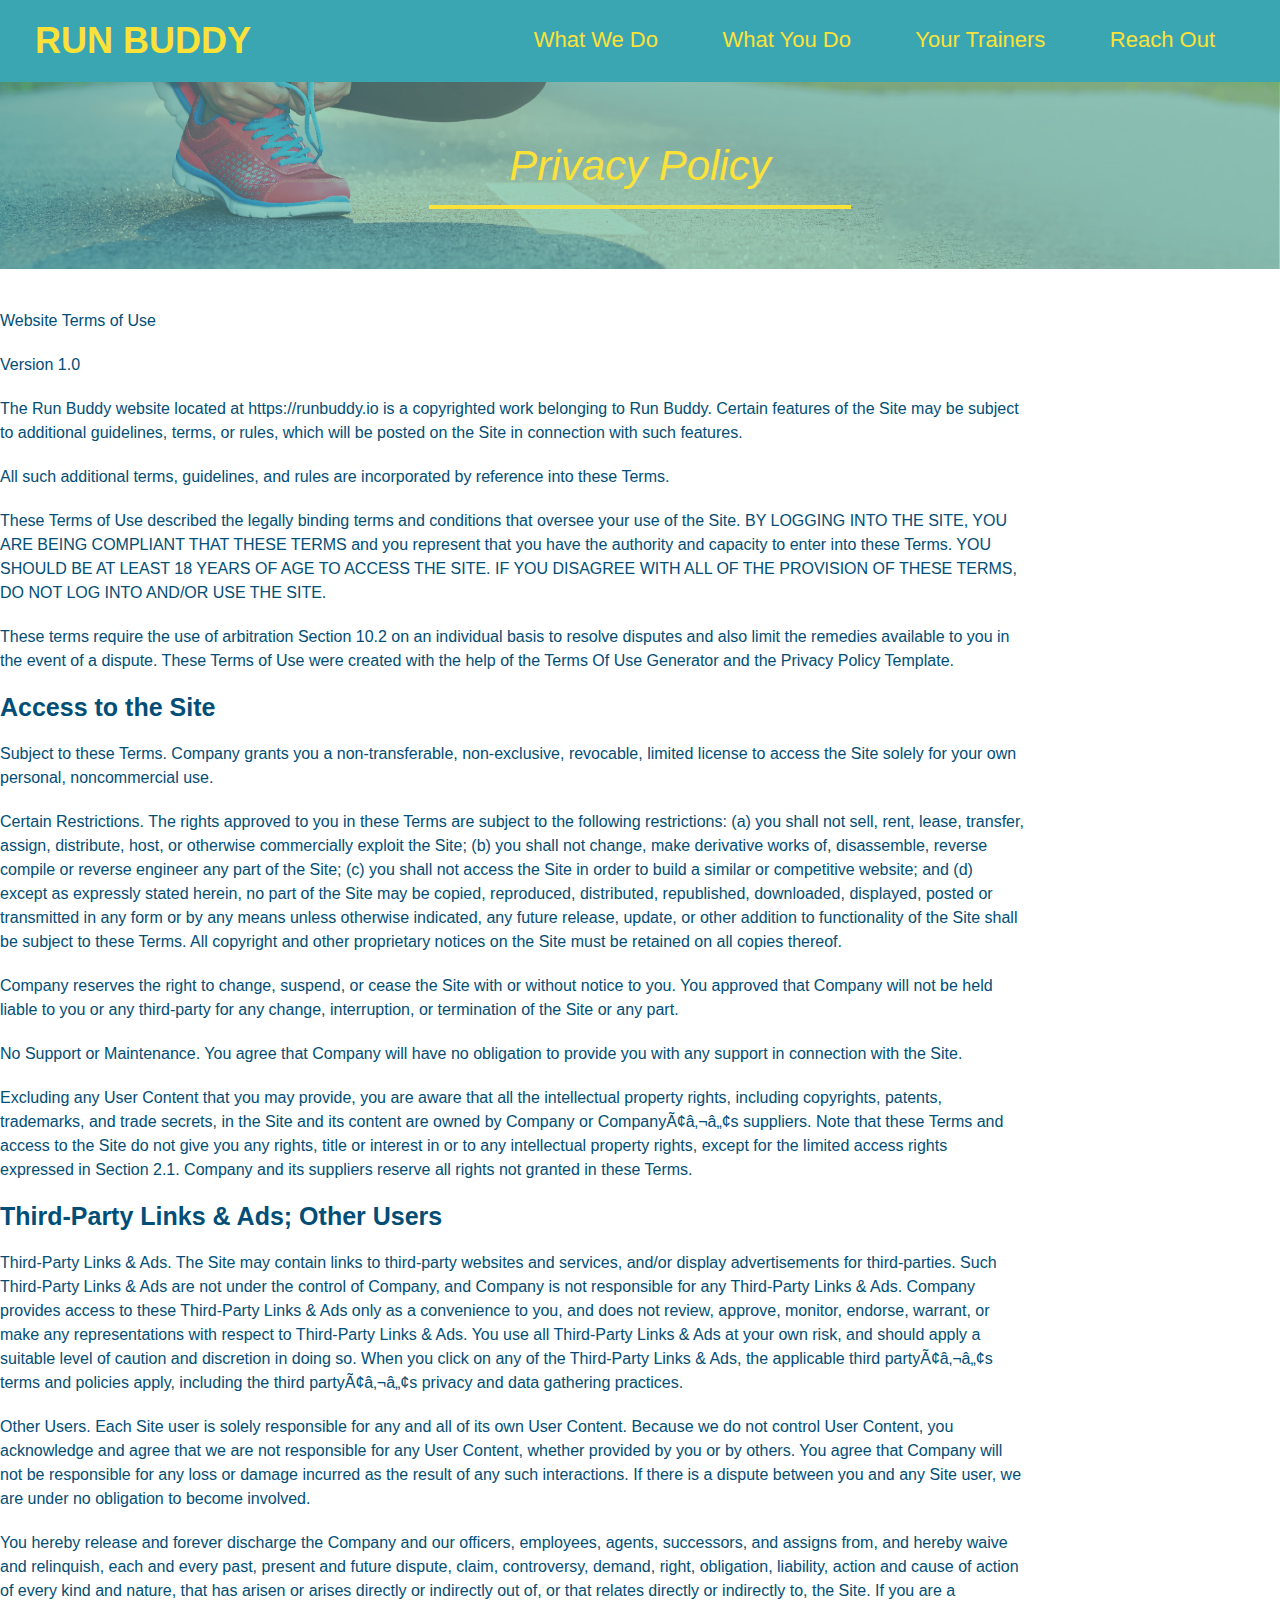
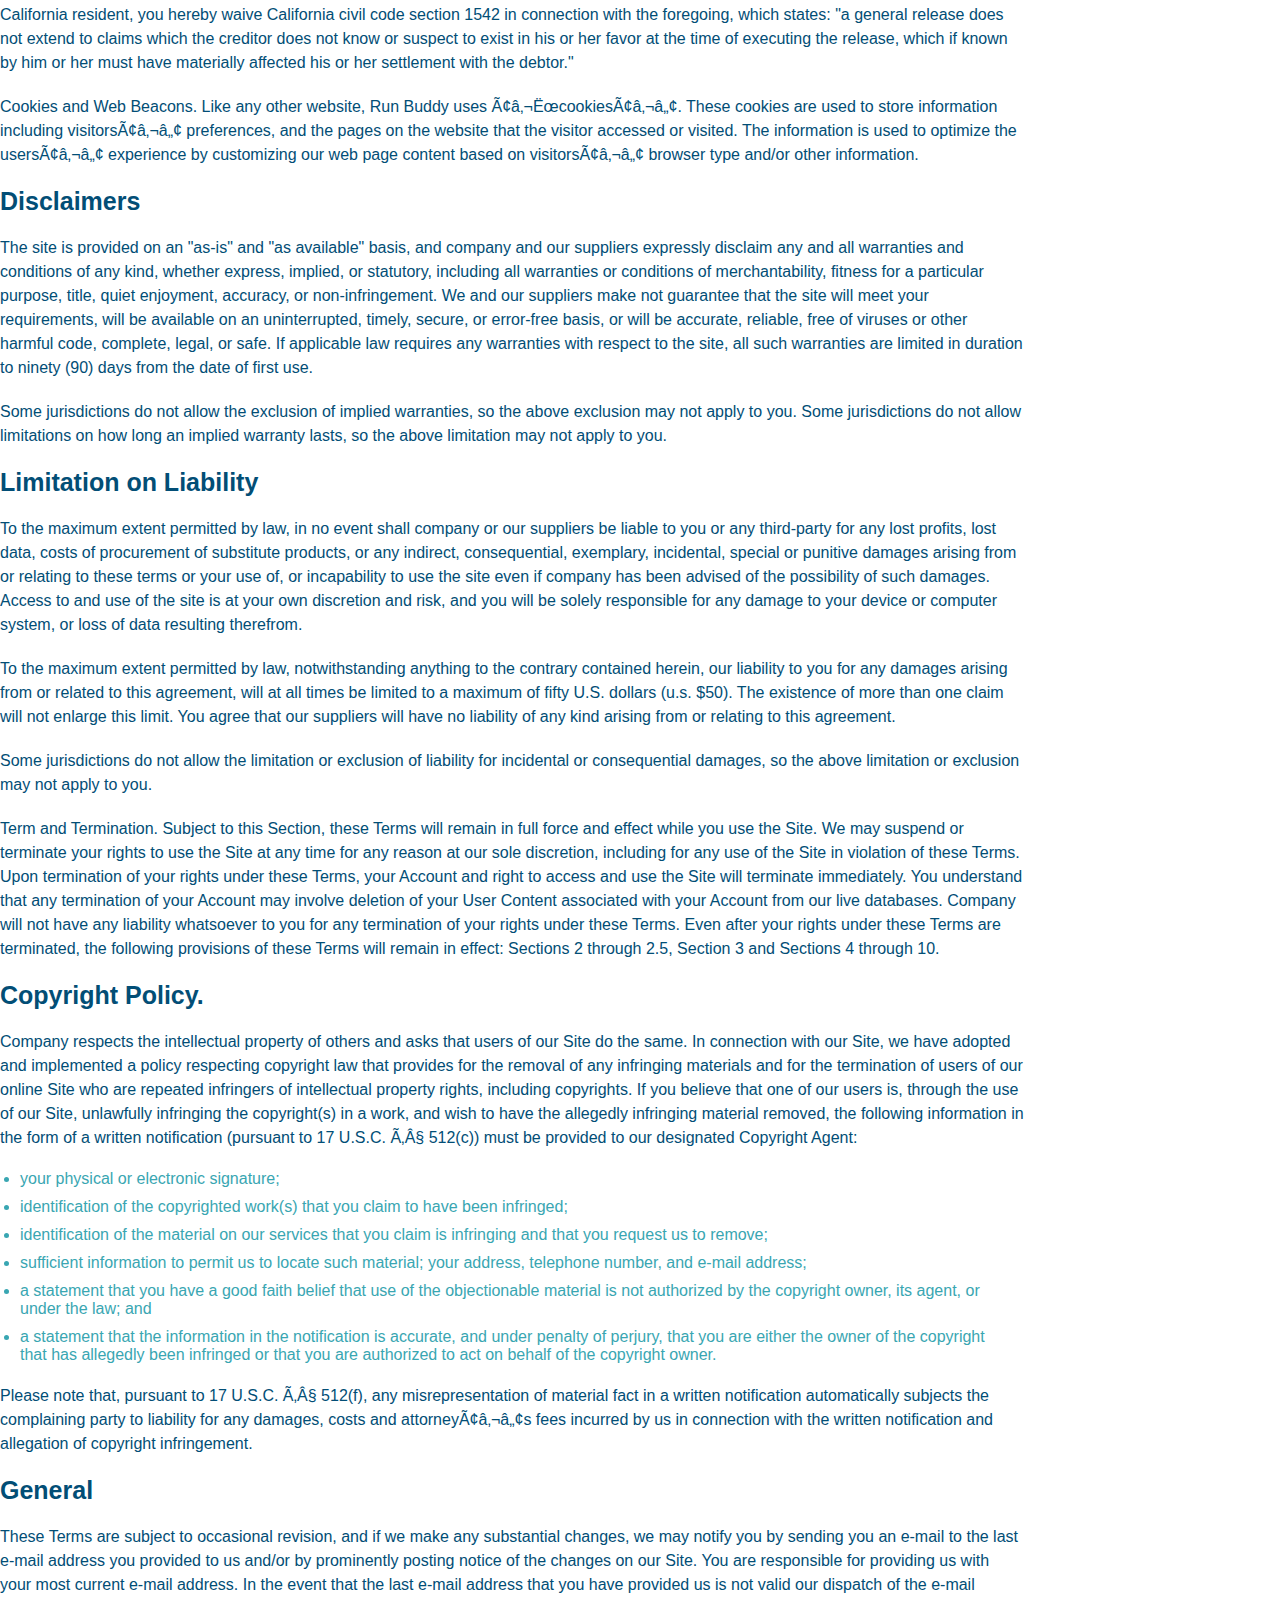
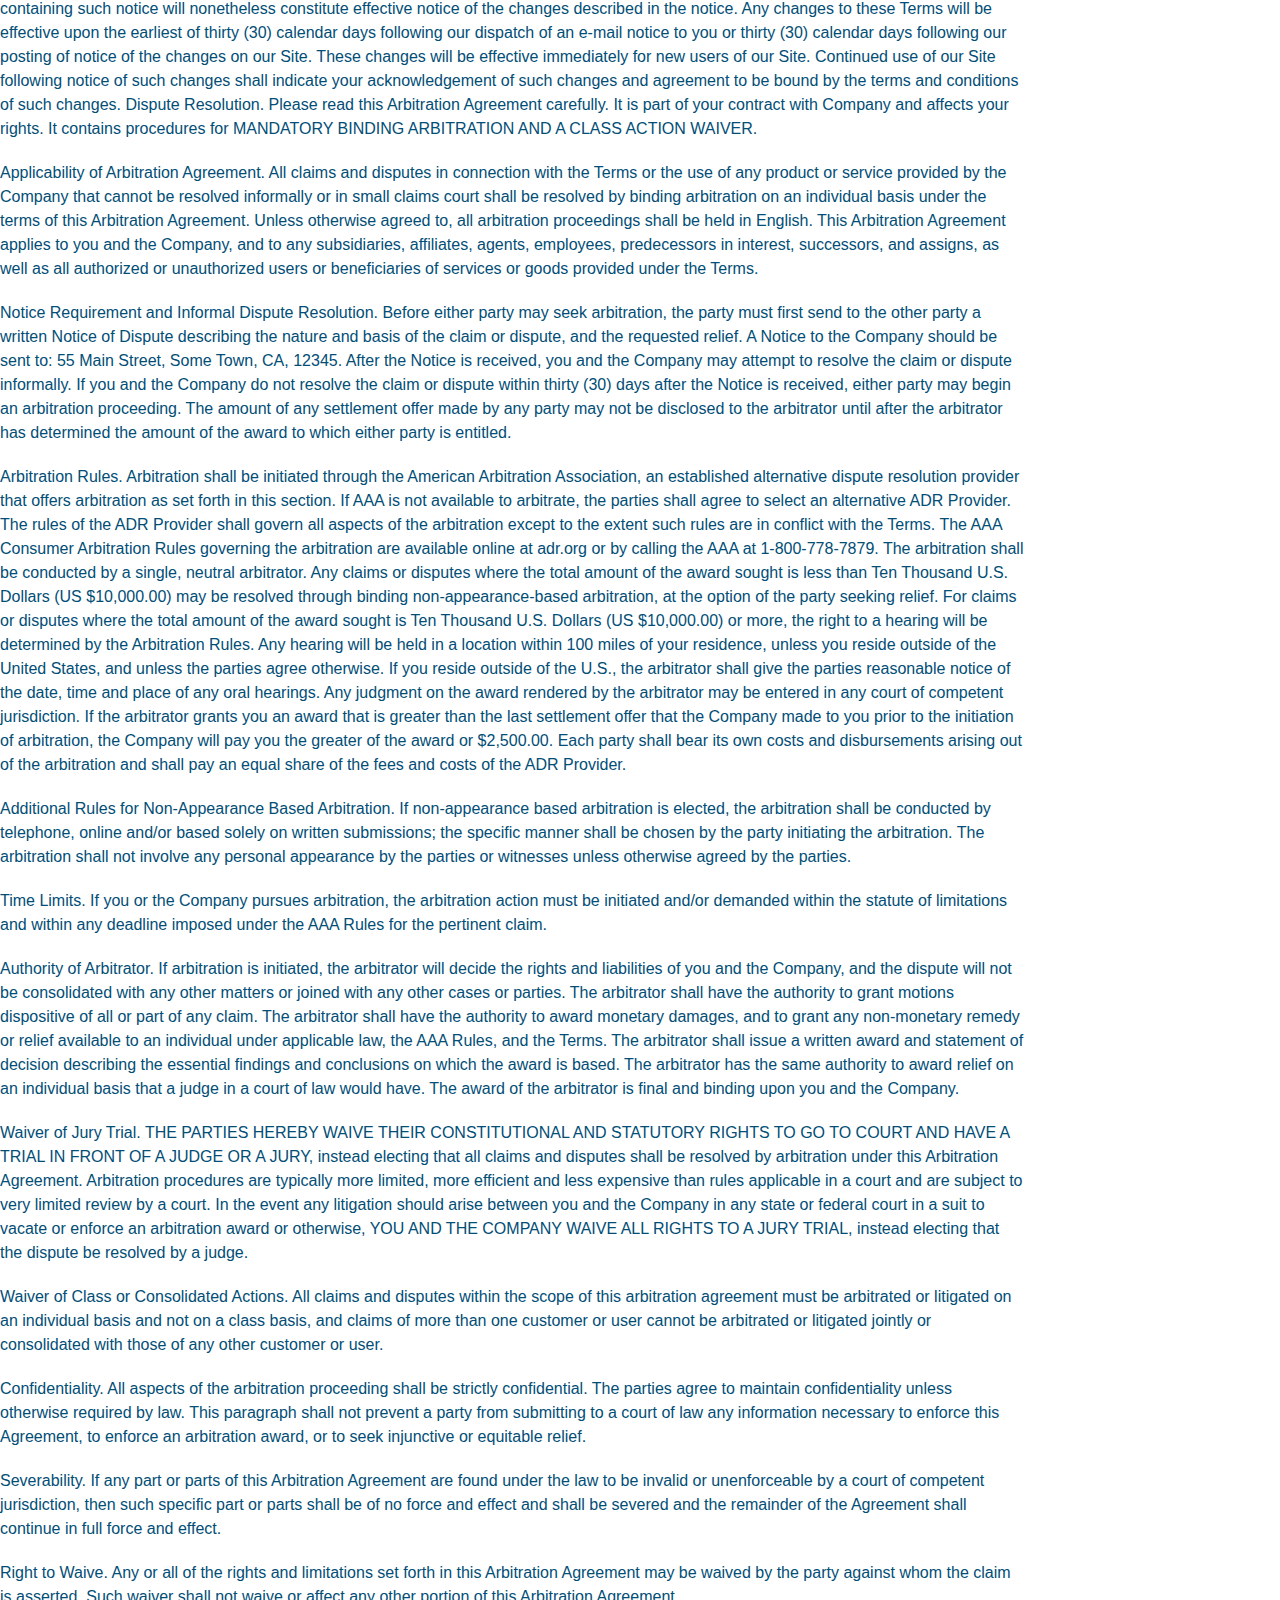
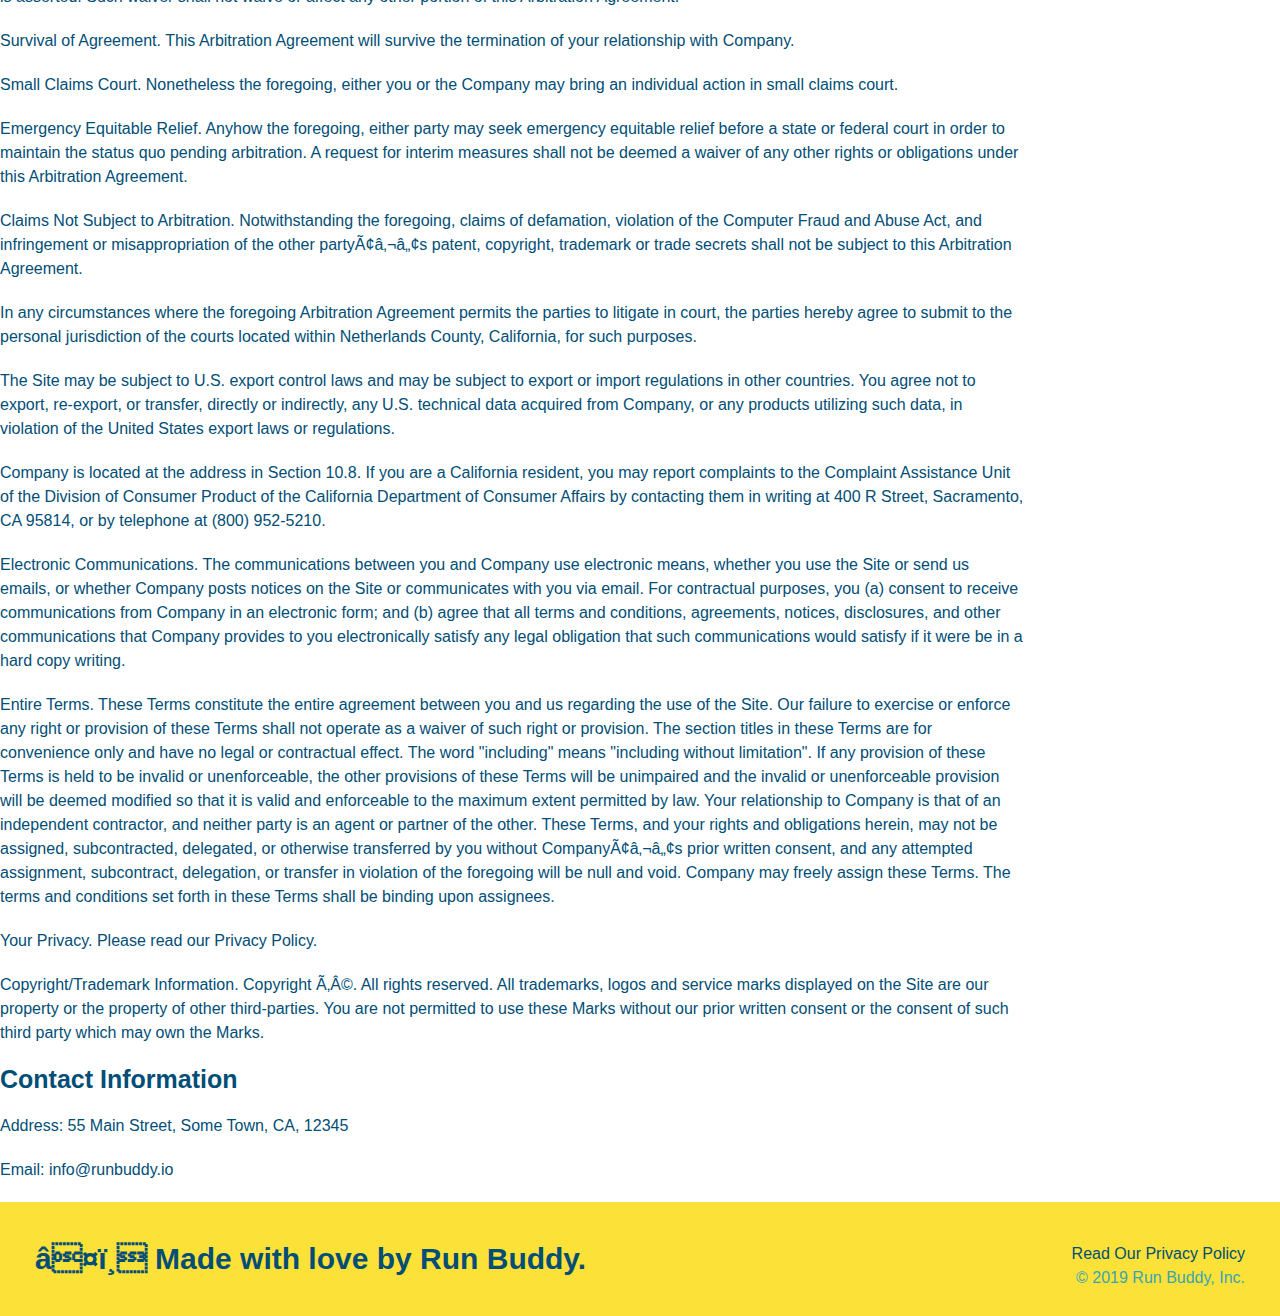
==== privacy-policy.html @ 1b24c674 "privacy policy" ====
<!DOCTYPE html>
<html lang="en">
    <head>
        <link rel="stylesheet" href="./assets/css/style.css" />
        <link rel="stylesheet" href="./assets/css/secondary-styles.css" />
        <meta charset="URF-8" />
        <title>Pirvacy Policy - Run Buddy</title>
    </head>
    <body>
        <header>
    
            <h1>
                <a href="/"> RUN BUDDY</a>
            </h1>
    
            <nav>
                <!-- Unordered list element -->
                <ul>
                    <!--list item element -->
                    <li>
                        <!-- Anchor element -->
                        <a href="./index.html#what-we-do">What We Do</a>
                    </li>
    
                    <li>
                        <a href="./index.html#what-you-do">What You Do</a>
                    </li>
    
                    <li>
                        <a href="./index.html#your-trainers">Your Trainers</a>
                    </li>
    
                    <li>
                        <a href="./index.html#reach-out">Reach Out</a>
                    </li>
    
                </ul>
    
            </nav>
    
        </header> 
        <section class="hero">
            <h2 class="page-title">
                Privacy Policy
            </h2>
        </section>

        <article class="secondary-content">   
      <p>
        Website Terms of Use
      </p>

      <p>
        Version 1.0
      </p>

      <p>
        The Run Buddy website located at https://runbuddy.io is a copyrighted work belonging to Run Buddy. Certain
        features of the Site may be subject to additional guidelines, terms, or rules, which will be posted on the Site
        in connection with such features.
      </p>

      <p>
        All such additional terms, guidelines, and rules are incorporated by reference into these Terms.
      </p>

      <p>
        These Terms of Use described the legally binding terms and conditions that oversee your use of the Site. BY
        LOGGING INTO THE SITE, YOU ARE BEING COMPLIANT THAT THESE TERMS and you represent that you have the authority
        and capacity to enter into these Terms. YOU SHOULD BE AT LEAST 18 YEARS OF AGE TO ACCESS THE SITE. IF YOU
        DISAGREE WITH ALL OF THE PROVISION OF THESE TERMS, DO NOT LOG INTO AND/OR USE THE SITE.
      </p>

      <p>
        These terms require the use of arbitration Section 10.2 on an individual basis to resolve disputes and also
        limit the remedies available to you in the event of a dispute. These Terms of Use were created with the help of
        the Terms Of Use Generator and the Privacy Policy Template.
      </p>

      <h3>
        Access to the Site
      </h3>

      <p>
        Subject to these Terms. Company grants you a non-transferable, non-exclusive, revocable, limited license to
        access the Site solely for your own personal, noncommercial use.
      </p>

      <p>
        Certain Restrictions. The rights approved to you in these Terms are subject to the following restrictions: (a)
        you shall not sell, rent, lease, transfer, assign, distribute, host, or otherwise commercially exploit the Site;
        (b) you shall not change, make derivative works of, disassemble, reverse compile or reverse engineer any part of
        the Site; (c) you shall not access the Site in order to build a similar or competitive website; and (d) except
        as expressly stated herein, no part of the Site may be copied, reproduced, distributed, republished, downloaded,
        displayed, posted or transmitted in any form or by any means unless otherwise indicated, any future release,
        update, or other addition to functionality of the Site shall be subject to these Terms. All copyright and other
        proprietary notices on the Site must be retained on all copies thereof.
      </p>

      <p>
        Company reserves the right to change, suspend, or cease the Site with or without notice to you. You approved
        that Company will not be held liable to you or any third-party for any change, interruption, or termination of
        the Site or any part.
      </p>

      <p>
        No Support or Maintenance. You agree that Company will have no obligation to provide you with any support in
        connection with the Site.
      </p>

      <p>
        Excluding any User Content that you may provide, you are aware that all the intellectual property rights,
        including copyrights, patents, trademarks, and trade secrets, in the Site and its content are owned by Company
        or Companyâ€™s suppliers. Note that these Terms and access to the Site do not give you any rights, title or
        interest in or to any intellectual property rights, except for the limited access rights expressed in Section
        2.1. Company and its suppliers reserve all rights not granted in these Terms.
      </p>

      <h3>
        Third-Party Links & Ads; Other Users
      </h3>

      <p>
        Third-Party Links & Ads. The Site may contain links to third-party websites and services, and/or display
        advertisements for third-parties. Such Third-Party Links & Ads are not under the control of Company, and Company
        is not responsible for any Third-Party Links & Ads. Company provides access to these Third-Party Links & Ads
        only as a convenience to you, and does not review, approve, monitor, endorse, warrant, or make any
        representations with respect to Third-Party Links & Ads. You use all Third-Party Links & Ads at your own risk,
        and should apply a suitable level of caution and discretion in doing so. When you click on any of the
        Third-Party Links & Ads, the applicable third partyâ€™s terms and policies apply, including the third partyâ€™s
        privacy and data gathering practices.
      </p>

      <p>
        Other Users. Each Site user is solely responsible for any and all of its own User Content. Because we do not
        control User Content, you acknowledge and agree that we are not responsible for any User Content, whether
        provided by you or by others. You agree that Company will not be responsible for any loss or damage incurred as
        the result of any such interactions. If there is a dispute between you and any Site user, we are under no
        obligation to become involved.
      </p>

      <p>
        You hereby release and forever discharge the Company and our officers, employees, agents, successors, and
        assigns from, and hereby waive and relinquish, each and every past, present and future dispute, claim,
        controversy, demand, right, obligation, liability, action and cause of action of every kind and nature, that has
        arisen or arises directly or indirectly out of, or that relates directly or indirectly to, the Site. If you are
        a California resident, you hereby waive California civil code section 1542 in connection with the foregoing,
        which states: "a general release does not extend to claims which the creditor does not know or suspect to exist
        in his or her favor at the time of executing the release, which if known by him or her must have materially
        affected his or her settlement with the debtor."
      </p>

      <p>
        Cookies and Web Beacons. Like any other website, Run Buddy uses â€˜cookiesâ€™. These cookies are used to store
        information including visitorsâ€™ preferences, and the pages on the website that the visitor accessed or visited.
        The information is used to optimize the usersâ€™ experience by customizing our web page content based on visitorsâ€™
        browser type and/or other information.
      </p>

      <h3>
        Disclaimers
      </h3>

      <p>
        The site is provided on an "as-is" and "as available" basis, and company and our suppliers expressly disclaim
        any and all warranties and conditions of any kind, whether express, implied, or statutory, including all
        warranties or conditions of merchantability, fitness for a particular purpose, title, quiet enjoyment, accuracy,
        or non-infringement. We and our suppliers make not guarantee that the site will meet your requirements, will be
        available on an uninterrupted, timely, secure, or error-free basis, or will be accurate, reliable, free of
        viruses or other harmful code, complete, legal, or safe. If applicable law requires any warranties with respect
        to the site, all such warranties are limited in duration to ninety (90) days from the date of first use.
      </p>

      <p>
        Some jurisdictions do not allow the exclusion of implied warranties, so the above exclusion may not apply to
        you. Some jurisdictions do not allow limitations on how long an implied warranty lasts, so the above limitation
        may not apply to you.
      </p>

      <h3>
        Limitation on Liability
      </h3>

      <p>
        To the maximum extent permitted by law, in no event shall company or our suppliers be liable to you or any
        third-party for any lost profits, lost data, costs of procurement of substitute products, or any indirect,
        consequential, exemplary, incidental, special or punitive damages arising from or relating to these terms or
        your use of, or incapability to use the site even if company has been advised of the possibility of such
        damages. Access to and use of the site is at your own discretion and risk, and you will be solely responsible
        for any damage to your device or computer system, or loss of data resulting therefrom.
      </p>

      <p>
        To the maximum extent permitted by law, notwithstanding anything to the contrary contained herein, our liability
        to you for any damages arising from or related to this agreement, will at all times be limited to a maximum of
        fifty U.S. dollars (u.s. $50). The existence of more than one claim will not enlarge this limit. You agree that
        our suppliers will have no liability of any kind arising from or relating to this agreement.
      </p>

      <p>
        Some jurisdictions do not allow the limitation or exclusion of liability for incidental or consequential
        damages, so the above limitation or exclusion may not apply to you.
      </p>

      <p>
        Term and Termination. Subject to this Section, these Terms will remain in full force and effect while you use
        the Site. We may suspend or terminate your rights to use the Site at any time for any reason at our sole
        discretion, including for any use of the Site in violation of these Terms. Upon termination of your rights under
        these Terms, your Account and right to access and use the Site will terminate immediately. You understand that
        any termination of your Account may involve deletion of your User Content associated with your Account from our
        live databases. Company will not have any liability whatsoever to you for any termination of your rights under
        these Terms. Even after your rights under these Terms are terminated, the following provisions of these Terms
        will remain in effect: Sections 2 through 2.5, Section 3 and Sections 4 through 10.
      </p>

      <h3>
        Copyright Policy.
      </h3>

      <p>
        Company respects the intellectual property of others and asks that users of our Site do the same. In connection
        with our Site, we have adopted and implemented a policy respecting copyright law that provides for the removal
        of any infringing materials and for the termination of users of our online Site who are repeated infringers of
        intellectual property rights, including copyrights. If you believe that one of our users is, through the use of
        our Site, unlawfully infringing the copyright(s) in a work, and wish to have the allegedly infringing material
        removed, the following information in the form of a written notification (pursuant to 17 U.S.C. Â§ 512(c)) must
        be provided to our designated Copyright Agent:
      </p>

      <ul>
        <li>
          your physical or electronic signature;
        </li>
        <li>
          identification of the copyrighted work(s) that you claim to have been infringed;
        </li>
        <li>
          identification of the material on our services that you claim is infringing and that you request us to remove;
        </li>
        <li>
          sufficient information to permit us to locate such material; your address, telephone number, and e-mail
          address;
        </li>
        <li>
          a statement that you have a good faith belief that use of the objectionable material is not authorized by the
          copyright owner, its agent, or under the law; and
        </li>
        <li>
          a statement that the information in the notification is accurate, and under penalty of perjury, that you are
          either the owner of the copyright that has allegedly been infringed or that you are authorized to act on
          behalf of the copyright owner.
        </li>
      </ul>

      <p>
        Please note that, pursuant to 17 U.S.C. Â§ 512(f), any misrepresentation of material fact in a written
        notification automatically subjects the complaining party to liability for any damages, costs and attorneyâ€™s
        fees incurred by us in connection with the written notification and allegation of copyright infringement.
      </p>

      <h3>
        General
      </h3>

      <p>
        These Terms are subject to occasional revision, and if we make any substantial changes, we may notify you by
        sending you an e-mail to the last e-mail address you provided to us and/or by prominently posting notice of the
        changes on our Site. You are responsible for providing us with your most current e-mail address. In the event
        that the last e-mail address that you have provided us is not valid our dispatch of the e-mail containing such
        notice will nonetheless constitute effective notice of the changes described in the notice. Any changes to these
        Terms will be effective upon the earliest of thirty (30) calendar days following our dispatch of an e-mail
        notice to you or thirty (30) calendar days following our posting of notice of the changes on our Site. These
        changes will be effective immediately for new users of our Site. Continued use of our Site following notice of
        such changes shall indicate your acknowledgement of such changes and agreement to be bound by the terms and
        conditions of such changes. Dispute Resolution. Please read this Arbitration Agreement carefully. It is part of
        your contract with Company and affects your rights. It contains procedures for MANDATORY BINDING ARBITRATION AND
        A CLASS ACTION WAIVER.
      </p>

      <p>
        Applicability of Arbitration Agreement. All claims and disputes in connection with the Terms or the use of any
        product or service provided by the Company that cannot be resolved informally or in small claims court shall be
        resolved by binding arbitration on an individual basis under the terms of this Arbitration Agreement. Unless
        otherwise agreed to, all arbitration proceedings shall be held in English. This Arbitration Agreement applies to
        you and the Company, and to any subsidiaries, affiliates, agents, employees, predecessors in interest,
        successors, and assigns, as well as all authorized or unauthorized users or beneficiaries of services or goods
        provided under the Terms.
      </p>

      <p>
        Notice Requirement and Informal Dispute Resolution. Before either party may seek arbitration, the party must
        first send to the other party a written Notice of Dispute describing the nature and basis of the claim or
        dispute, and the requested relief. A Notice to the Company should be sent to: 55 Main Street, Some Town, CA,
        12345. After the Notice is received, you and the Company may attempt to resolve the claim or dispute informally.
        If you and the Company do not resolve the claim or dispute within thirty (30) days after the Notice is received,
        either party may begin an arbitration proceeding. The amount of any settlement offer made by any party may not
        be disclosed to the arbitrator until after the arbitrator has determined the amount of the award to which either
        party is entitled.
      </p>

      <p>
        Arbitration Rules. Arbitration shall be initiated through the American Arbitration Association, an established
        alternative dispute resolution provider that offers arbitration as set forth in this section. If AAA is not
        available to arbitrate, the parties shall agree to select an alternative ADR Provider. The rules of the ADR
        Provider shall govern all aspects of the arbitration except to the extent such rules are in conflict with the
        Terms. The AAA Consumer Arbitration Rules governing the arbitration are available online at adr.org or by
        calling the AAA at 1-800-778-7879. The arbitration shall be conducted by a single, neutral arbitrator. Any
        claims or disputes where the total amount of the award sought is less than Ten Thousand U.S. Dollars (US
        $10,000.00) may be resolved through binding non-appearance-based arbitration, at the option of the party seeking
        relief. For claims or disputes where the total amount of the award sought is Ten Thousand U.S. Dollars (US
        $10,000.00) or more, the right to a hearing will be determined by the Arbitration Rules. Any hearing will be
        held in a location within 100 miles of your residence, unless you reside outside of the United States, and
        unless the parties agree otherwise. If you reside outside of the U.S., the arbitrator shall give the parties
        reasonable notice of the date, time and place of any oral hearings. Any judgment on the award rendered by the
        arbitrator may be entered in any court of competent jurisdiction. If the arbitrator grants you an award that is
        greater than the last settlement offer that the Company made to you prior to the initiation of arbitration, the
        Company will pay you the greater of the award or $2,500.00. Each party shall bear its own costs and
        disbursements arising out of the arbitration and shall pay an equal share of the fees and costs of the ADR
        Provider.
      </p>

      <p>
        Additional Rules for Non-Appearance Based Arbitration. If non-appearance based arbitration is elected, the
        arbitration shall be conducted by telephone, online and/or based solely on written submissions; the specific
        manner shall be chosen by the party initiating the arbitration. The arbitration shall not involve any personal
        appearance by the parties or witnesses unless otherwise agreed by the parties.
      </p>

      <p>
        Time Limits. If you or the Company pursues arbitration, the arbitration action must be initiated and/or demanded
        within the statute of limitations and within any deadline imposed under the AAA Rules for the pertinent claim.
      </p>

      <p>
        Authority of Arbitrator. If arbitration is initiated, the arbitrator will decide the rights and liabilities of
        you and the Company, and the dispute will not be consolidated with any other matters or joined with any other
        cases or parties. The arbitrator shall have the authority to grant motions dispositive of all or part of any
        claim. The arbitrator shall have the authority to award monetary damages, and to grant any non-monetary remedy
        or relief available to an individual under applicable law, the AAA Rules, and the Terms. The arbitrator shall
        issue a written award and statement of decision describing the essential findings and conclusions on which the
        award is based. The arbitrator has the same authority to award relief on an individual basis that a judge in a
        court of law would have. The award of the arbitrator is final and binding upon you and the Company.
      </p>

      <p>
        Waiver of Jury Trial. THE PARTIES HEREBY WAIVE THEIR CONSTITUTIONAL AND STATUTORY RIGHTS TO GO TO COURT AND HAVE
        A TRIAL IN FRONT OF A JUDGE OR A JURY, instead electing that all claims and disputes shall be resolved by
        arbitration under this Arbitration Agreement. Arbitration procedures are typically more limited, more efficient
        and less expensive than rules applicable in a court and are subject to very limited review by a court. In the
        event any litigation should arise between you and the Company in any state or federal court in a suit to vacate
        or enforce an arbitration award or otherwise, YOU AND THE COMPANY WAIVE ALL RIGHTS TO A JURY TRIAL, instead
        electing that the dispute be resolved by a judge.
      </p>

      <p>
        Waiver of Class or Consolidated Actions. All claims and disputes within the scope of this arbitration agreement
        must be arbitrated or litigated on an individual basis and not on a class basis, and claims of more than one
        customer or user cannot be arbitrated or litigated jointly or consolidated with those of any other customer or
        user.
      </p>

      <p>
        Confidentiality. All aspects of the arbitration proceeding shall be strictly confidential. The parties agree to
        maintain confidentiality unless otherwise required by law. This paragraph shall not prevent a party from
        submitting to a court of law any information necessary to enforce this Agreement, to enforce an arbitration
        award, or to seek injunctive or equitable relief.
      </p>

      <p>
        Severability. If any part or parts of this Arbitration Agreement are found under the law to be invalid or
        unenforceable by a court of competent jurisdiction, then such specific part or parts shall be of no force and
        effect and shall be severed and the remainder of the Agreement shall continue in full force and effect.
      </p>

      <p>
        Right to Waive. Any or all of the rights and limitations set forth in this Arbitration Agreement may be waived
        by the party against whom the claim is asserted. Such waiver shall not waive or affect any other portion of this
        Arbitration Agreement.
      </p>

      <p>
        Survival of Agreement. This Arbitration Agreement will survive the termination of your relationship with
        Company.
      </p>

      <p>
        Small Claims Court. Nonetheless the foregoing, either you or the Company may bring an individual action in small
        claims court.
      </p>

      <p>
        Emergency Equitable Relief. Anyhow the foregoing, either party may seek emergency equitable relief before a
        state or federal court in order to maintain the status quo pending arbitration. A request for interim measures
        shall not be deemed a waiver of any other rights or obligations under this Arbitration Agreement.
      </p>

      <p>
        Claims Not Subject to Arbitration. Notwithstanding the foregoing, claims of defamation, violation of the
        Computer Fraud and Abuse Act, and infringement or misappropriation of the other partyâ€™s patent, copyright,
        trademark or trade secrets shall not be subject to this Arbitration Agreement.
      </p>

      <p>
        In any circumstances where the foregoing Arbitration Agreement permits the parties to litigate in court, the
        parties hereby agree to submit to the personal jurisdiction of the courts located within Netherlands County,
        California, for such purposes.
      </p>

      <p>
        The Site may be subject to U.S. export control laws and may be subject to export or import regulations in other
        countries. You agree not to export, re-export, or transfer, directly or indirectly, any U.S. technical data
        acquired from Company, or any products utilizing such data, in violation of the United States export laws or
        regulations.
      </p>

      <p>
        Company is located at the address in Section 10.8. If you are a California resident, you may report complaints
        to the Complaint Assistance Unit of the Division of Consumer Product of the California Department of Consumer
        Affairs by contacting them in writing at 400 R Street, Sacramento, CA 95814, or by telephone at (800) 952-5210.
      </p>

      <p>
        Electronic Communications. The communications between you and Company use electronic means, whether you use the
        Site or send us emails, or whether Company posts notices on the Site or communicates with you via email. For
        contractual purposes, you (a) consent to receive communications from Company in an electronic form; and (b)
        agree that all terms and conditions, agreements, notices, disclosures, and other communications that Company
        provides to you electronically satisfy any legal obligation that such communications would satisfy if it were be
        in a hard copy writing.
      </p>

      <p>
        Entire Terms. These Terms constitute the entire agreement between you and us regarding the use of the Site. Our
        failure to exercise or enforce any right or provision of these Terms shall not operate as a waiver of such right
        or provision. The section titles in these Terms are for convenience only and have no legal or contractual
        effect. The word "including" means "including without limitation". If any provision of these Terms is held to be
        invalid or unenforceable, the other provisions of these Terms will be unimpaired and the invalid or
        unenforceable provision will be deemed modified so that it is valid and enforceable to the maximum extent
        permitted by law. Your relationship to Company is that of an independent contractor, and neither party is an
        agent or partner of the other. These Terms, and your rights and obligations herein, may not be assigned,
        subcontracted, delegated, or otherwise transferred by you without Companyâ€™s prior written consent, and any
        attempted assignment, subcontract, delegation, or transfer in violation of the foregoing will be null and void.
        Company may freely assign these Terms. The terms and conditions set forth in these Terms shall be binding upon
        assignees.
      </p>

      <p>
        Your Privacy. Please read our Privacy Policy.
      </p>

      <p>
        Copyright/Trademark Information. Copyright Â©. All rights reserved. All trademarks, logos and service marks
        displayed on the Site are our property or the property of other third-parties. You are not permitted to use
        these Marks without our prior written consent or the consent of such third party which may own the Marks.
      </p>

      <h3>
        Contact Information
      </h3>

      <p>
        Address: 55 Main Street, Some Town, CA, 12345
      </p>

      <p>
        Email: info@runbuddy.io
      </p>
        </article>
    
        <footer>
            <h2>❤️ Made with love by Run Buddy.</h2>
    
            <div>
                <a>Read Our Privacy Policy</a><br />
                &copy; 2019 Run Buddy, Inc.
            </div>
        </footer>
    </body>
</html>
---- assets/css/style.css ----
* {
    margin: 0;
    padding: 0;
    box-sizing: border-box;
}

body {
    color: #39a6b2;
    font-family: Helvetica, Arial, sans-serif;
  }

  header {
      padding: 20px 35px;
      background-color: #39a6b2;
  }

  header h1 {
      font-weight: bold;
      font-size: 36px;
      color: #fce138;
      margin: 0;
      display: inline;
    
  }

  header a {
      color: #fce138
  }

  header a {
    text-decoration: none;
    color: #fce138;
  }

  header nav {
    float: right;
    margin: 7px 0;
  }

  header nav ul li {
      display: inline;
  }
  header nav ul li a {
      margin: 0 30px;
      font-weight: lighter;
      font-size: 22px
  }

  header h1 {
      font-weight: bold;
      font-size: 36px;
      color: #fce138;
      margin: 0;
      display: inline;
  }

  footer {
      background: #fce138;
      width: 100%;
      padding: 40px 35px;
  }

  footer h2 {
      display: inline;
      color: #024e76;
      font-size: 30px;
      margin: 0;
  }

  footer div {
    float: right;
    line-height: 1.5;
    text-align: right;
  }

  footer a {
      color: #024e76;
  }

  section {
      padding: 60px;
  }

/* Hero Style Start */
.hero {
    background-image: url("../images/hero-bg.jpg");
    height: 600px;
    background-size: cover;
    background-position: center;
    position: relative;

  }

  /* Hero Style End */
  
  .hero-form {
      border: 3px solid #024e76;
      background-color: #fce138;
      padding: 20px;
      width: 500px;
      color: #024e76;
      position: absolute;
      bottom: 120px;
      right: 140px;
  }

  .hero-form h3 {
      font-size: 24px;
      margin: 0;
  }

  .hero-form p {
      margin: 5px 0 15px 0;
  }

  .hero-form p {
      margin: 5px 0 15px 0;
  }

  .form-input {
      border: 1px solid #024e76;
      display: block;
      padding: 7px 15px;
      font-size: 16px;
      color: #024e76;
      width: 100%;
      margin-bottom: 15px;
  }

  .hero-form label {
      margin: 0 5px;
  }

  .hero-form button {
      color: #fce138;
      background-color: #024e76;
      border: none;
      padding: 10px 20px;
      font-size: 16px;
  }
  .intro {
      text-align: center;
  }
  .section-title {
    font-size: 55px;
    color: #024e76;
    margin-bottom: 35px;
    padding: 0 100px 20px 100px;
    display: inline-block;
    border-bottom: 3px solid;
  }
  
  .primary-border {
    border-color: #fce138;
  }
  
  .secondary-border {
    border-color: #39a6b2;
  }

  .intro p {
      line-height: 1.7;
      color: #39a6b2;
      width: 80%;
      font-size: 20px;
      margin: 0 auto;
  }

  .steps {
      text-align: center;
      background: #fce138;
  }

  .steps div {
      margin-bottom 80px;
  }
  
  .steps img {
      width: 15%;
      margin: 10px 0;
  }

  .steps h3 {
      color: #024e76;
      font-size: 46px;
      margin-top: 10px;
  }

  .steps p {
      color:#39a6b2;
      font-size: 23px;
  }

  .steps span {
      font-size: 38px;
  }

  .trainers {
      text-align: center;
  }
  .trainer {
      width: 900px;
      margin: 0 auto 30px auto;
      background: #024e76;
      color: #fce138;
      overflow: auto;
  }
  .trainer img {
      width: 35%;
      float: left;
  }
  .trainer-bio {
      padding: 35px;
      float: left;
      width: 65%;
  }

  .text-left {
      text-align: left;
  }

  .text-right {
      text-align: right;
  }
  .trainer-bio h3 {
      font-size: 32px;
      margin-bottom: 8px;
  }
  .trianer-bio h4 {
      font-weight: normal;
      font-size: 26px;
      margin-bottom: 25px;
  }

  .trainer-bio p {
      font-size: 17px;
      line-height: 1.3;
  }

  .contact {
      background-color: #024e76;
      text-align: center;
  }

  .contact h2{
      color: #fce138;
  }

  .contact-info iframe {
      width: 400px;
      height: 400px;
  }

  .contact-info div {
    width: 410px;
    display: inline-block;
    vertical-align: top;
    text-align: left;
    margin: 30px 0 0 60px;
    color: white;
  }
  .contact-info h3 {
    color: #fce138;
    font-size: 32px;
  }
  
  .contact-info p, .contact-info address {
    margin: 20px 0;
    line-height: 1.5;
    font-size: 20px;
    font-style: normal;
  }
  
  .contact-info a {
    color: #fce138;
  }
  
  /* REACH OUT STYLES END */
---- assets/css/secondary-styles.css ----
.hero {
    background-position: bottom;
    height: auto;
    text-align: center;
    margin-bottom: 40px;
}

.page-title {
    color: #fce138;
    display: inline-block;
    border-bottom: 4px solid;
    padding: 0 80px 15px 80px;
    font-weight: normal;
    font-size: 42px;
    font-style: italic;
}

.secondary-content {
    width: 80%;
    margin: 0;
    color: #024e76;
}

.secondary-content h3 {
    font-size: 25px;
    margin: 20px 0 20px 0;
}

.secondary-content p {
    font-size: 16px;
    line-height: 1.5;
    margin: 20px 0 20px 0;

}

.secondary-content ul {
    margin: 15px 20px 15px 20px;

}

.secondary-content li {
    color: #39a6b2;
    margin: 10px 0 10px 0;
}
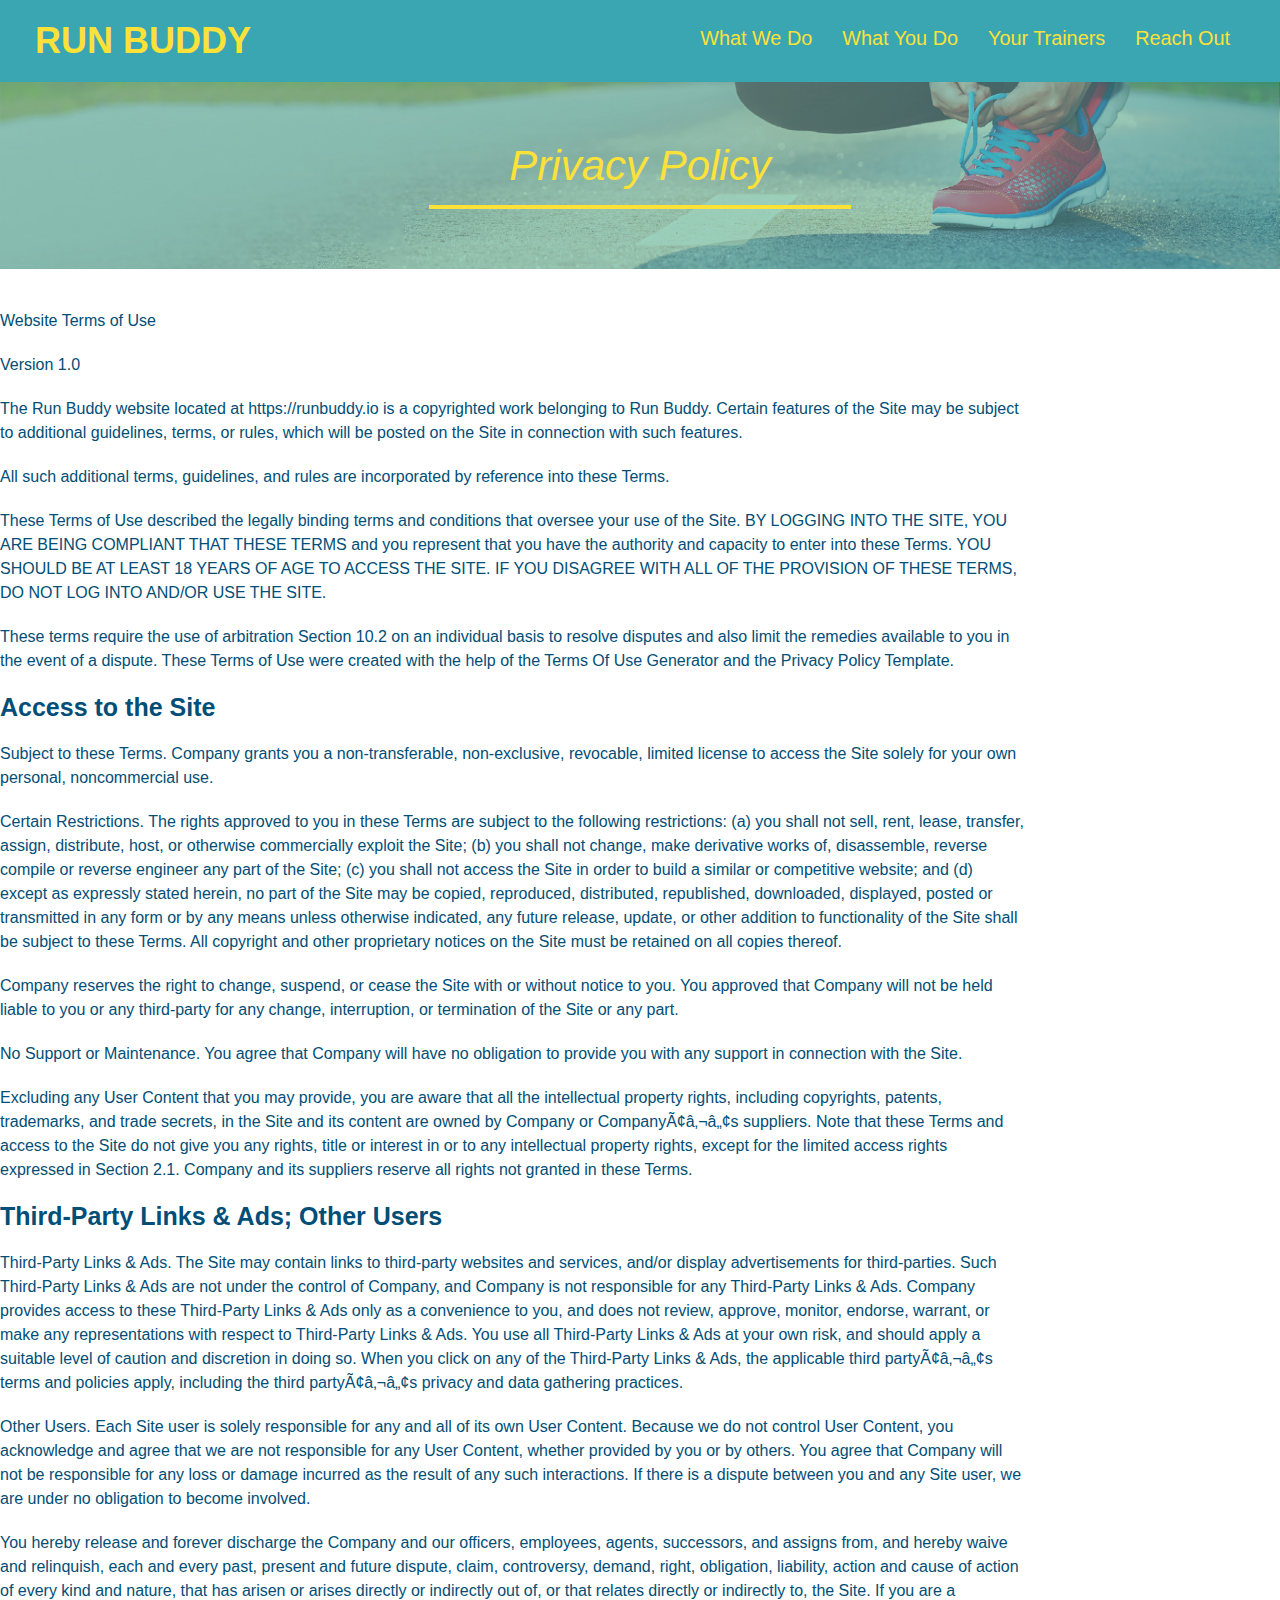
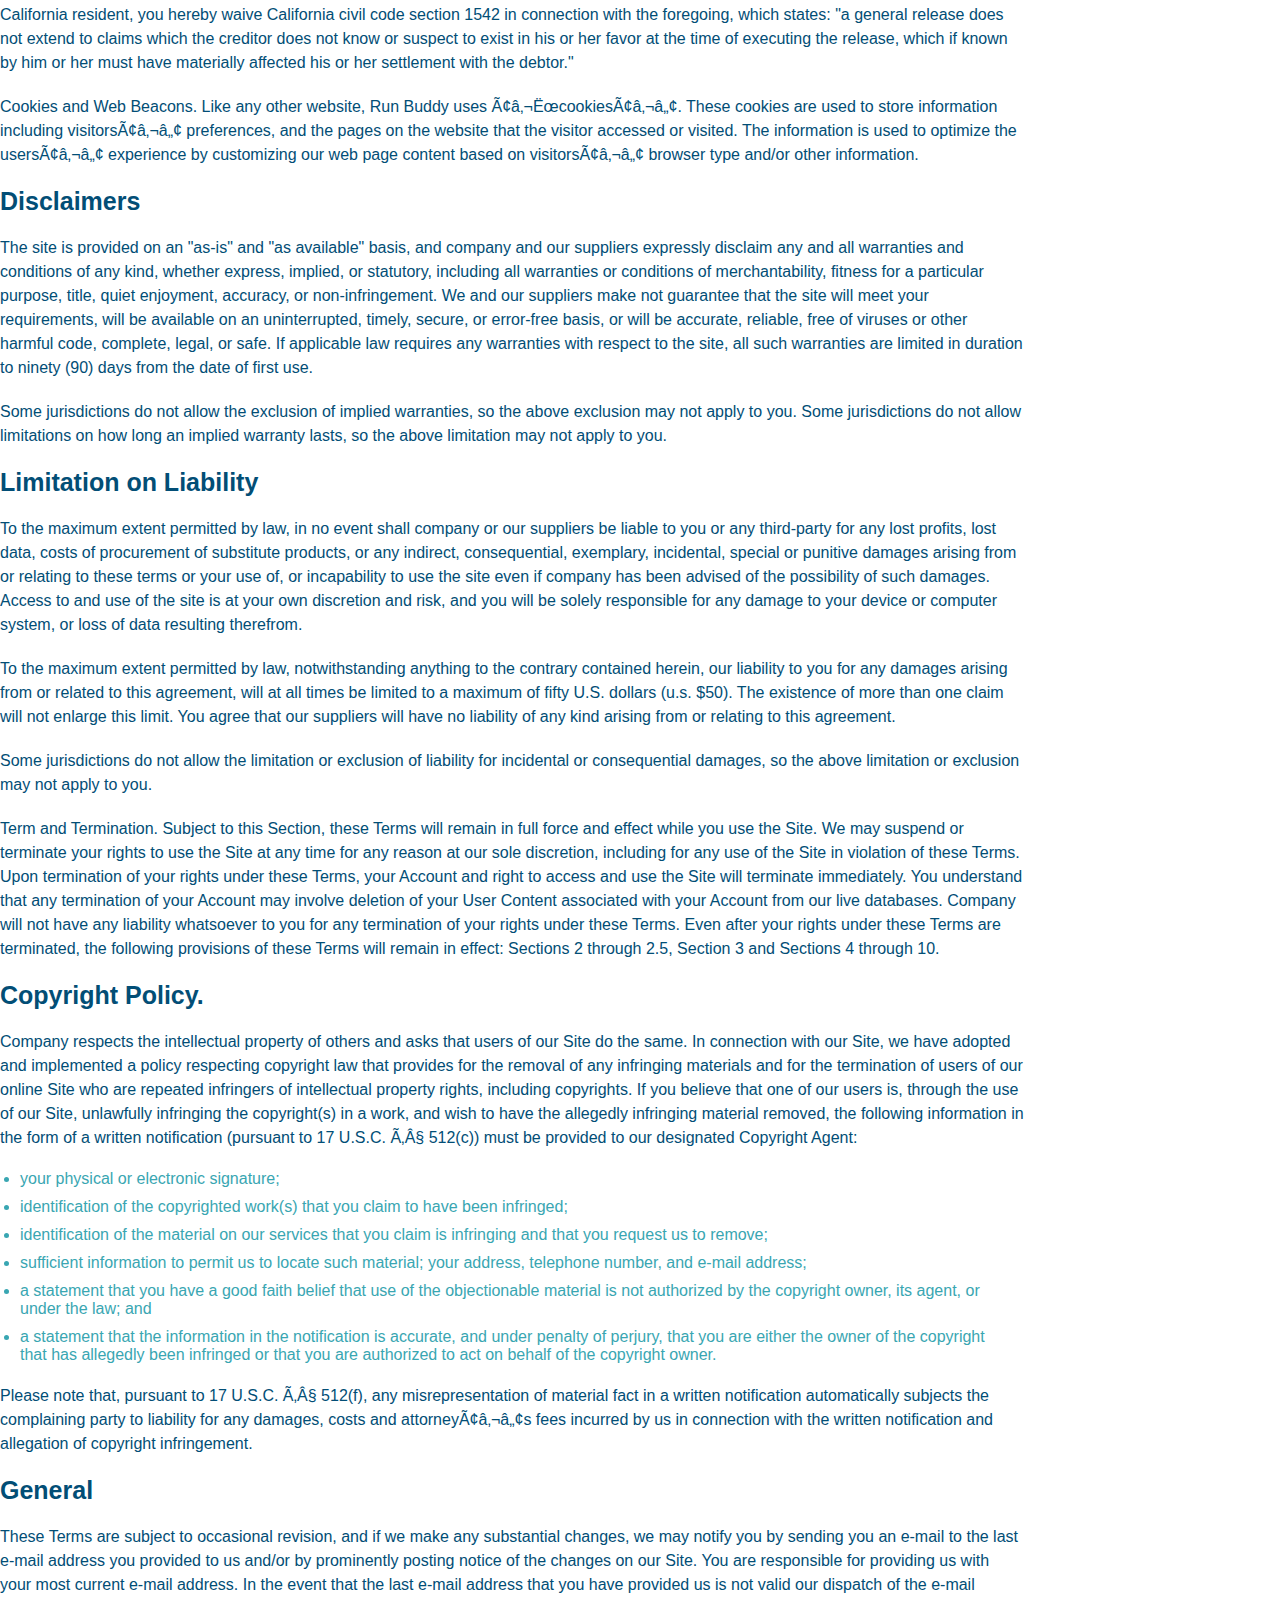
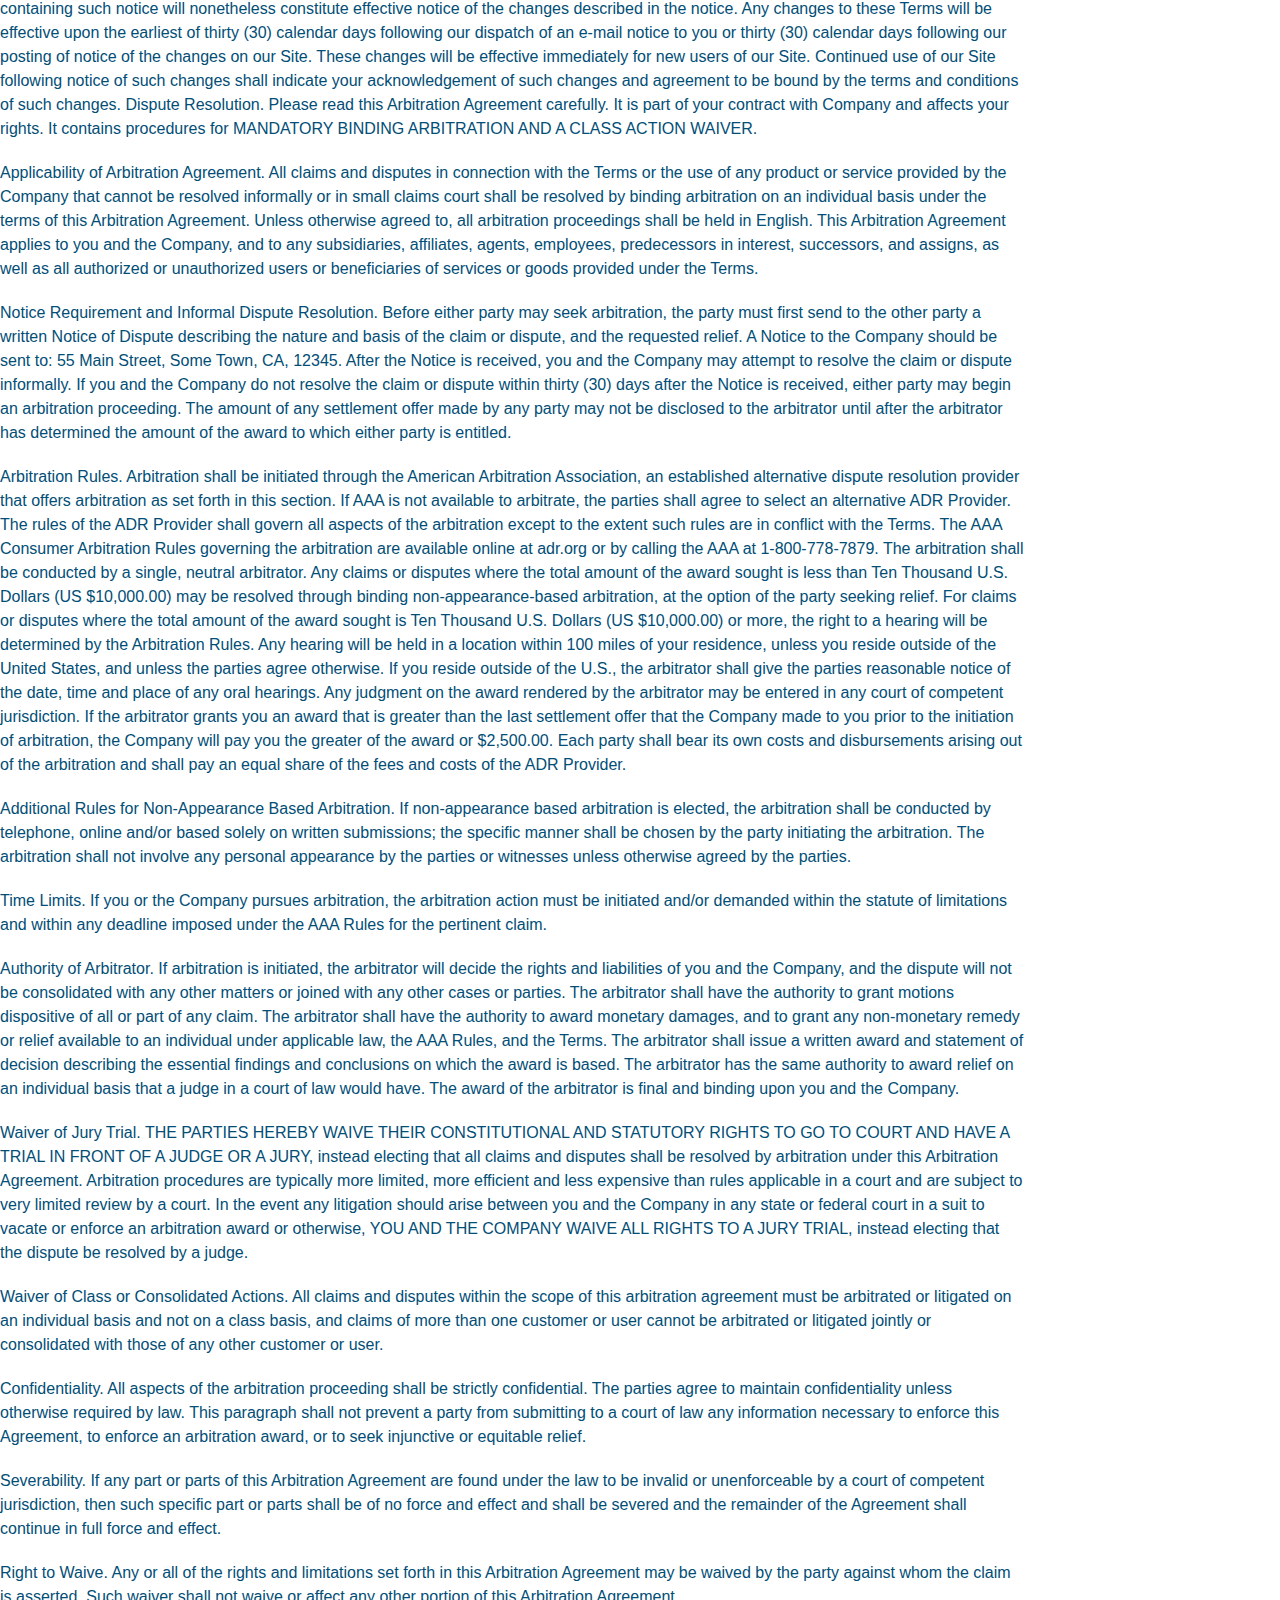
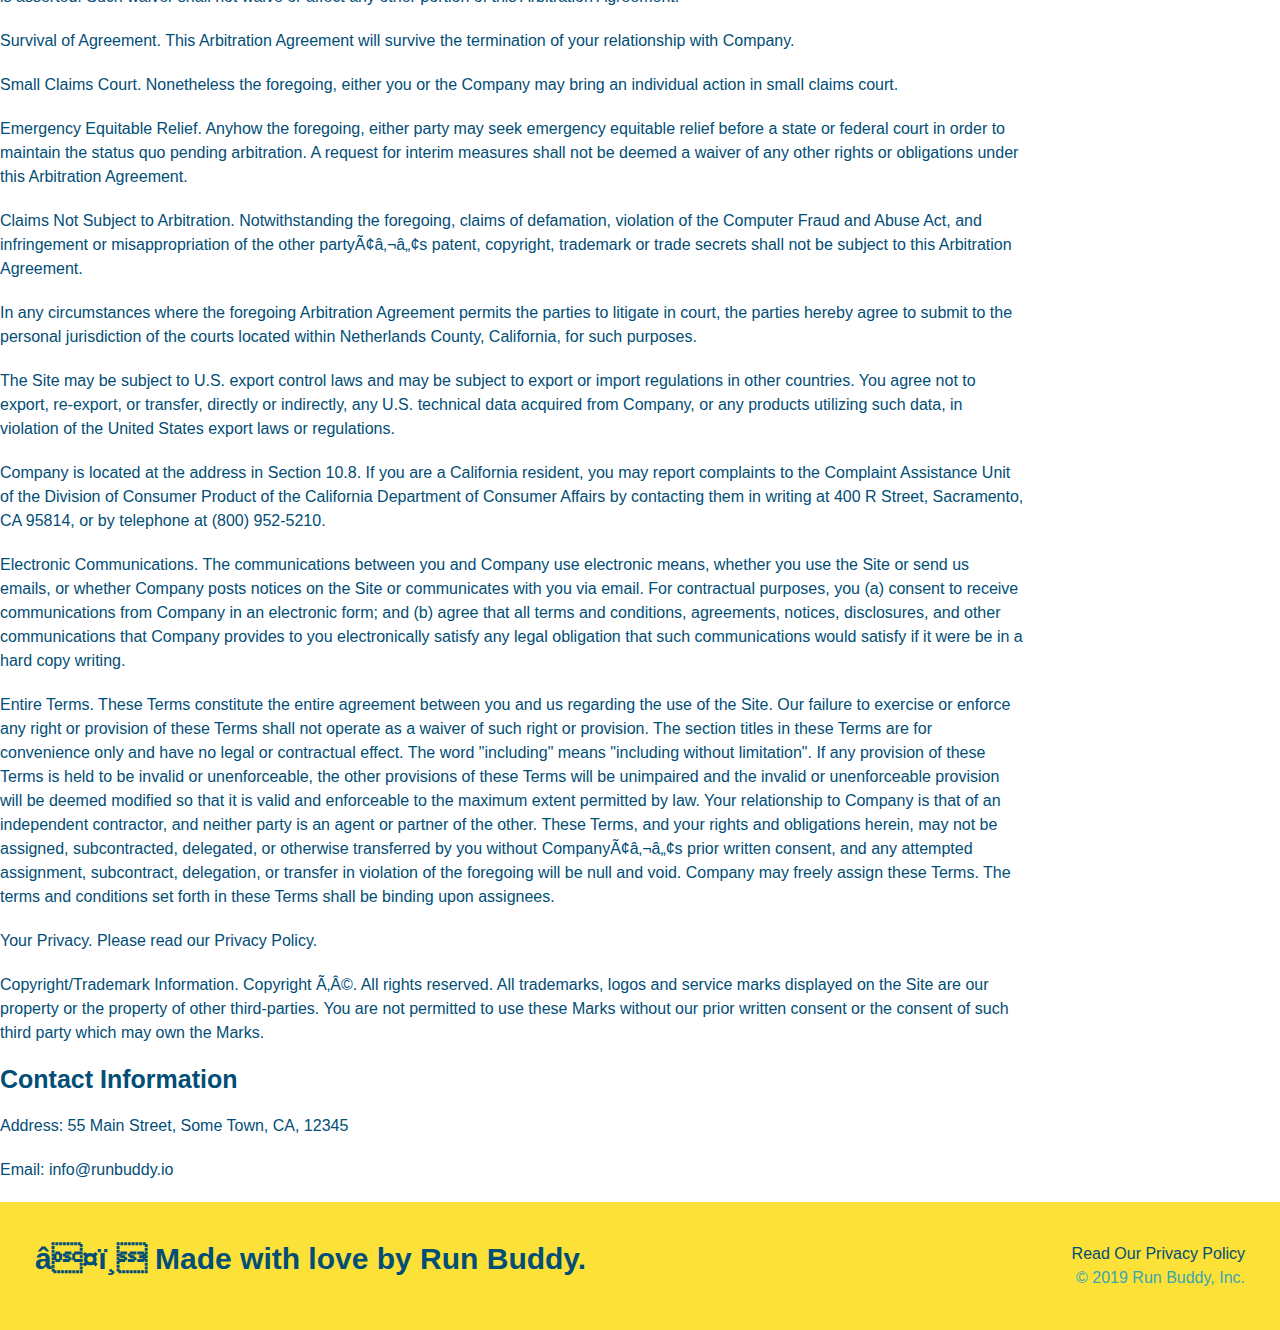
==== commit 6c077654: "added media queries" ====
--- a/privacy-policy.html
+++ b/privacy-policy.html
@@ -1,6 +1,7 @@
 <!DOCTYPE html>
 <html lang="en">
     <head>
+        <meta name="viewport" content="width=device=-width, initial-scale=1.0" />
         <link rel="stylesheet" href="./assets/css/style.css" />
         <link rel="stylesheet" href="./assets/css/secondary-styles.css" />
         <meta charset="URF-8" />
--- a/assets/css/style.css
+++ b/assets/css/style.css
@@ -12,6 +12,9 @@
   header {
       padding: 20px 35px;
       background-color: #39a6b2;
+      display: flex;
+      justify-content: space-between;
+      flex-wrap: wrap;
   }
 
   header h1 {
@@ -19,7 +22,6 @@
       font-size: 36px;
       color: #fce138;
       margin: 0;
-      display: inline;
     
   }
 
@@ -33,17 +35,20 @@
   }
 
   header nav {
-    float: right;
     margin: 7px 0;
   }
 
-  header nav ul li {
-      display: inline;
+  header nav ul {
+      display: flex;
+      flex-wrap: wrap;
+      justify-content: space-between;
+      align-items: center;
+      list-style: none;
   }
   header nav ul li a {
-      margin: 0 30px;
+      padding: 10px 15px;
       font-weight: lighter;
-      font-size: 22px
+      font-size: 1.55vw
   }
 
   header h1 {
@@ -58,17 +63,18 @@
       background: #fce138;
       width: 100%;
       padding: 40px 35px;
+      display: flex;
+      justify-content: space-between;
+      flex-wrap: wrap;
   }
 
   footer h2 {
-      display: inline;
       color: #024e76;
       font-size: 30px;
       margin: 0;
   }
 
   footer div {
-    float: right;
     line-height: 1.5;
     text-align: right;
   }
@@ -84,24 +90,38 @@
 /* Hero Style Start */
 .hero {
     background-image: url("../images/hero-bg.jpg");
-    height: 600px;
     background-size: cover;
     background-position: center;
-    position: relative;
-
+    display:  flex;
+    justify-content: center;
+    flex-wrap: wrap;
+    align-items: flex-start;
   }
 
   /* Hero Style End */
-  
+  .hero-cta {
+      width: 35%;
+      text-align: right;
+      margin: 3.5%;
+      color: #fff;
+      font-size: 18px;
+      line-height: 1.2;
+  }
+
+  .hero-cta h2 {
+      font-style: italic;
+      font-size: 55px;
+      color: #fce138;
+  }
+
+
   .hero-form {
       border: 3px solid #024e76;
       background-color: #fce138;
       padding: 20px;
-      width: 500px;
-      color: #024e76;
-      position: absolute;
-      bottom: 120px;
-      right: 140px;
+      color: #024e76;
+      width: 40%;
+      margin: 3.5%;
   }
 
   .hero-form h3 {
@@ -138,16 +158,15 @@
       padding: 10px 20px;
       font-size: 16px;
   }
-  .intro {
-      text-align: center;
-  }
+
   .section-title {
-    font-size: 55px;
+    font-size: 48px;
     color: #024e76;
-    margin-bottom: 35px;
-    padding: 0 100px 20px 100px;
-    display: inline-block;
     border-bottom: 3px solid;
+    padding-bottom: 20px;
+    text-align: center;
+    margin: 0 auto 35px auto;
+    width: 50%;
   }
   
   .primary-border {
@@ -164,55 +183,83 @@
       width: 80%;
       font-size: 20px;
       margin: 0 auto;
+      text-align: center;
   }
 
   .steps {
-      text-align: center;
       background: #fce138;
   }
 
-  .steps div {
-      margin-bottom 80px;
-  }
-  
-  .steps img {
-      width: 15%;
-      margin: 10px 0;
-  }
-
-  .steps h3 {
+  .step {
+      margin: 50px auto;
+      padding-bottom: 50px;
+      width: 80%;
+      border-bottom: 1px solid #39a6b2;
+      display: flex;
+      flex-wrap: wrap;
+      align-items: center;
+      justify-content: space-between;
+  }
+
+  .step h3 {
       color: #024e76;
       font-size: 46px;
-      margin-top: 10px;
-  }
-
-  .steps p {
+      flex: 1 30%;
+  }
+
+  .step-info {
+      flex: 2 70%;
+      display: flex;
+      flex-wrap: wrap;
+      align-items: center;
+  }
+
+  .step-img {
+      flex: 1 12%;
+      margin-right: 20px;
+  }
+
+  .step-img img {
+      max-width: 100%;
+  }
+
+  .step-text {
+      flex: 12;
+  }
+
+  .step-text p {
       color:#39a6b2;
-      font-size: 23px;
-  }
-
-  .steps span {
-      font-size: 38px;
+      font-size: 18px;
+  }
+
+  .step-text h4 {
+      font-size: 26px;
+      line-height: 1.5;
+      color: #024e76;
+  }
+
+  .trainer {
+      margin: 20px;
+      background: #024e76;
+      color: #fce138;
+      flex: 1; 
   }
 
   .trainers {
-      text-align: center;
-  }
-  .trainer {
-      width: 900px;
-      margin: 0 auto 30px auto;
-      background: #024e76;
-      color: #fce138;
-      overflow: auto;
-  }
+      width: 100%;
+      margin: 0 auto;
+      display: flex;
+      flex-wrap: wrap;
+      justify-content: space-around;
+  }
+
   .trainer img {
-      width: 35%;
-      float: left;
-  }
+      width: 100%; 
+  }
+
   .trainer-bio {
-      padding: 35px;
-      float: left;
-      width: 65%;
+      padding: 25px;
+      line-height: 1.3;
   }
 
   .text-left {
@@ -222,24 +269,37 @@
   .text-right {
       text-align: right;
   }
+
+  .flex-row {
+      display: flex;
+  }
+
   .trainer-bio h3 {
-      font-size: 32px;
-      margin-bottom: 8px;
+      font-size: 28px;
   }
   .trianer-bio h4 {
       font-weight: normal;
-      font-size: 26px;
-      margin-bottom: 25px;
+      font-size: 22px;
+      margin-bottom: 15px;
   }
 
   .trainer-bio p {
       font-size: 17px;
-      line-height: 1.3;
   }
 
   .contact {
       background-color: #024e76;
-      text-align: center;
+  }
+
+  .contact-info {
+      display: flex;
+      justify-content: space-between;
+      flex-wrap: wrap;
+  }
+
+  .contact-info > * {
+      flex: 1;
+      margin: 15px;
   }
 
   .contact h2{
@@ -247,16 +307,10 @@
   }
 
   .contact-info iframe {
-      width: 400px;
       height: 400px;
   }
 
   .contact-info div {
-    width: 410px;
-    display: inline-block;
-    vertical-align: top;
-    text-align: left;
-    margin: 30px 0 0 60px;
     color: white;
   }
   .contact-info h3 {
@@ -267,13 +321,57 @@
   .contact-info p, .contact-info address {
     margin: 20px 0;
     line-height: 1.5;
-    font-size: 20px;
+    font-size: 16px;
     font-style: normal;
   }
-  
+
+  .contact-info input, .contact-form textarea {
+      border: 1px solid #024e76;
+      display: block;
+      padding: 7px 15px;
+      font-size: 16px;
+      color:#024e76;
+      width: 100%;
+      margin-bottom: 15px;
+      margin-top: 5px;
+
+  }
+  
+  .contact-form button {
+      width: 100%;
+      border: none;
+      background: #fce138;
+      color: #024e76;
+      text-align: center;
+      padding: 15px 0;
+      font-size: 16px;
+  }
+
   .contact-info a {
     color: #fce138;
   }
   
   /* REACH OUT STYLES END */
-  +
+  /*media query for smaller desktop screens and smaller */
+ @media screen and (max-width: 980px) {
+    
+        
+     
+    
+ }
+
+ /* media query for tablets and smaller */
+ @media screen and (max-width: 768px) {
+      
+         
+     
+     
+ }
+ 
+ /* MEDIA QUERY FOR MOBILE PHONES AND SMALLER */
+@media screen and (max-width: 575px) {
+     
+     
+    
+  }